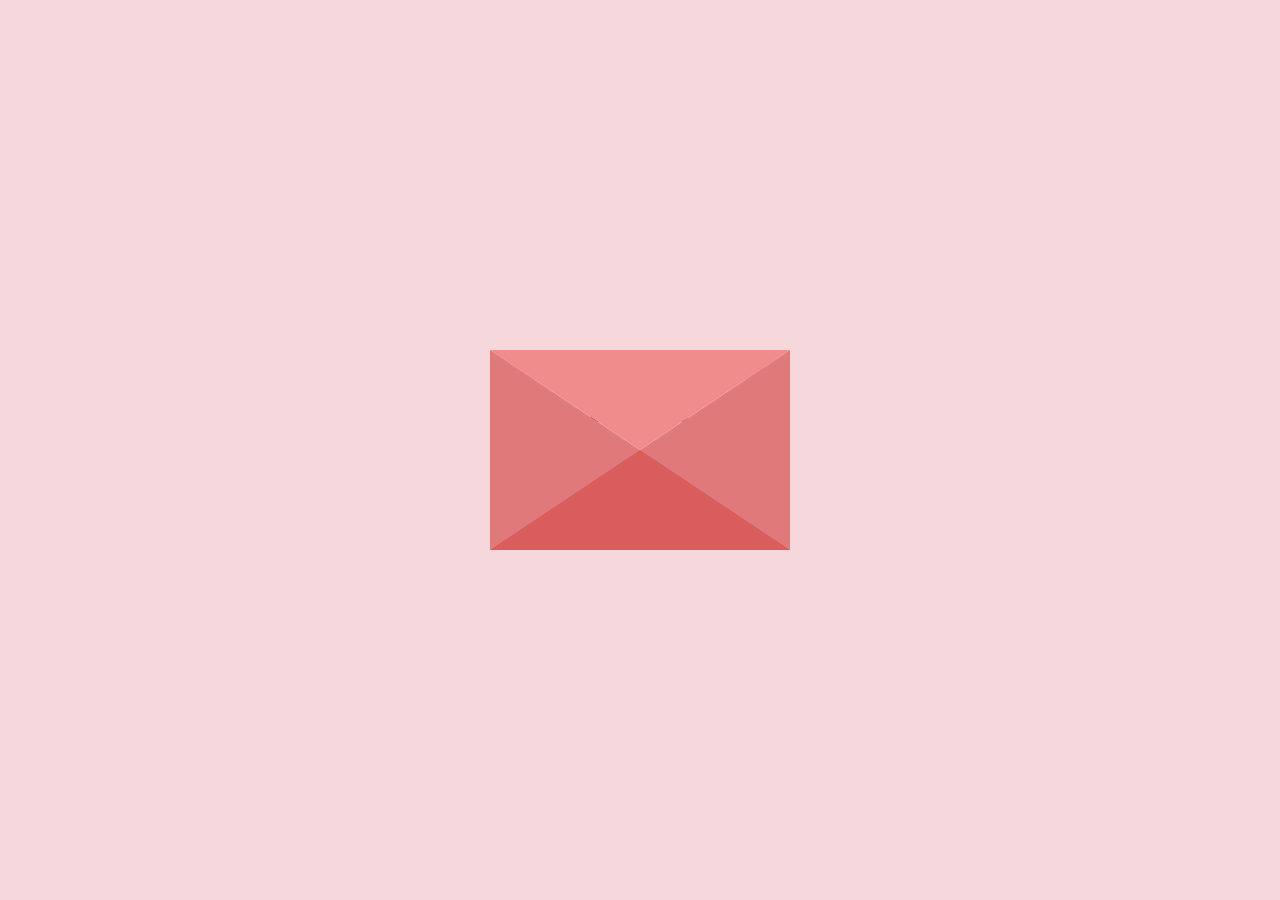
==== index.html @ ff399391 "Rename yuwi.html to index.html" ====
<!doctype html>
<html lang="en">
  <head>
    <meta charset="UTF-8" />
    <meta name="viewport" content="width=device-width, initial-scale=1.0" />
    <link rel="stylesheet" href="yuwi.css" />
    <title>Dear Yuwi</title>
    </head>
<body>
    <div class="container">
      <div class="envelope" id="envelope">
        <div class="letter">
          <h2>Open Me</h2>
        </div>

        <div class="front"></div>
        <div class="flap"></div>
      </div>
      <script src="yuwi.js"></script>
  </body>
</html>
---- yuwi.css ----
*{
    margin: 0%;
    padding: 0%;
    box-sizing: border-box;
}
body{
    height: 100vh;
    display: flex;
    justify-content: center;
    align-items: center;
    background: #f5d7dc;
    overflow:hidden;
    font-family:Arial, Helvetica, sans-serif;
}

.envelope{
    position: relative;
    width: 300px;
    height: 200px;
    cursor: pointer;

}

.letter{
    position:absolute;
    width:260px;
    height:170px;
    background:white;
    left:20px;
    bottom:0;
    border-radius:10px;
    padding:20px;
    text-align:center;
    transition:.8s;
    z-index:1;
}

.front{
    position:absolute;
    width:0;
    height:0;
    border-left:150px solid #e07a7a;
    border-right:150px solid #e07a7a;
    border-top:100px solid transparent;
    border-bottom:100px solid #d95d5d;
    z-index:3;
}

.flap{
    position:absolute;
    top:0;
    left:0;
    width:0;
    height:0;
    border-left:150px solid transparent;
    border-right:150px solid transparent;
    border-top:100px solid #f08c8c;

    transform-origin:top;
    transition:.8s;
    z-index:4;
}

.envelope.open .flap{
    transform:rotateX(180deg);
    z-index:0;
}

@keyframes popUpAndCenter {
  0% {
    transform: translateY(0);
    z-index: 1;
  }
  50% {
    transform: translateY(0);
    z-index: 1;
  }
  100% {
    transform: translateY(-100px);
    z-index: 3;
  }
}

.envelope.open .letter {
  animation: popUpAndCenter 1s ease forwards;
  animation-delay: .25s;
}
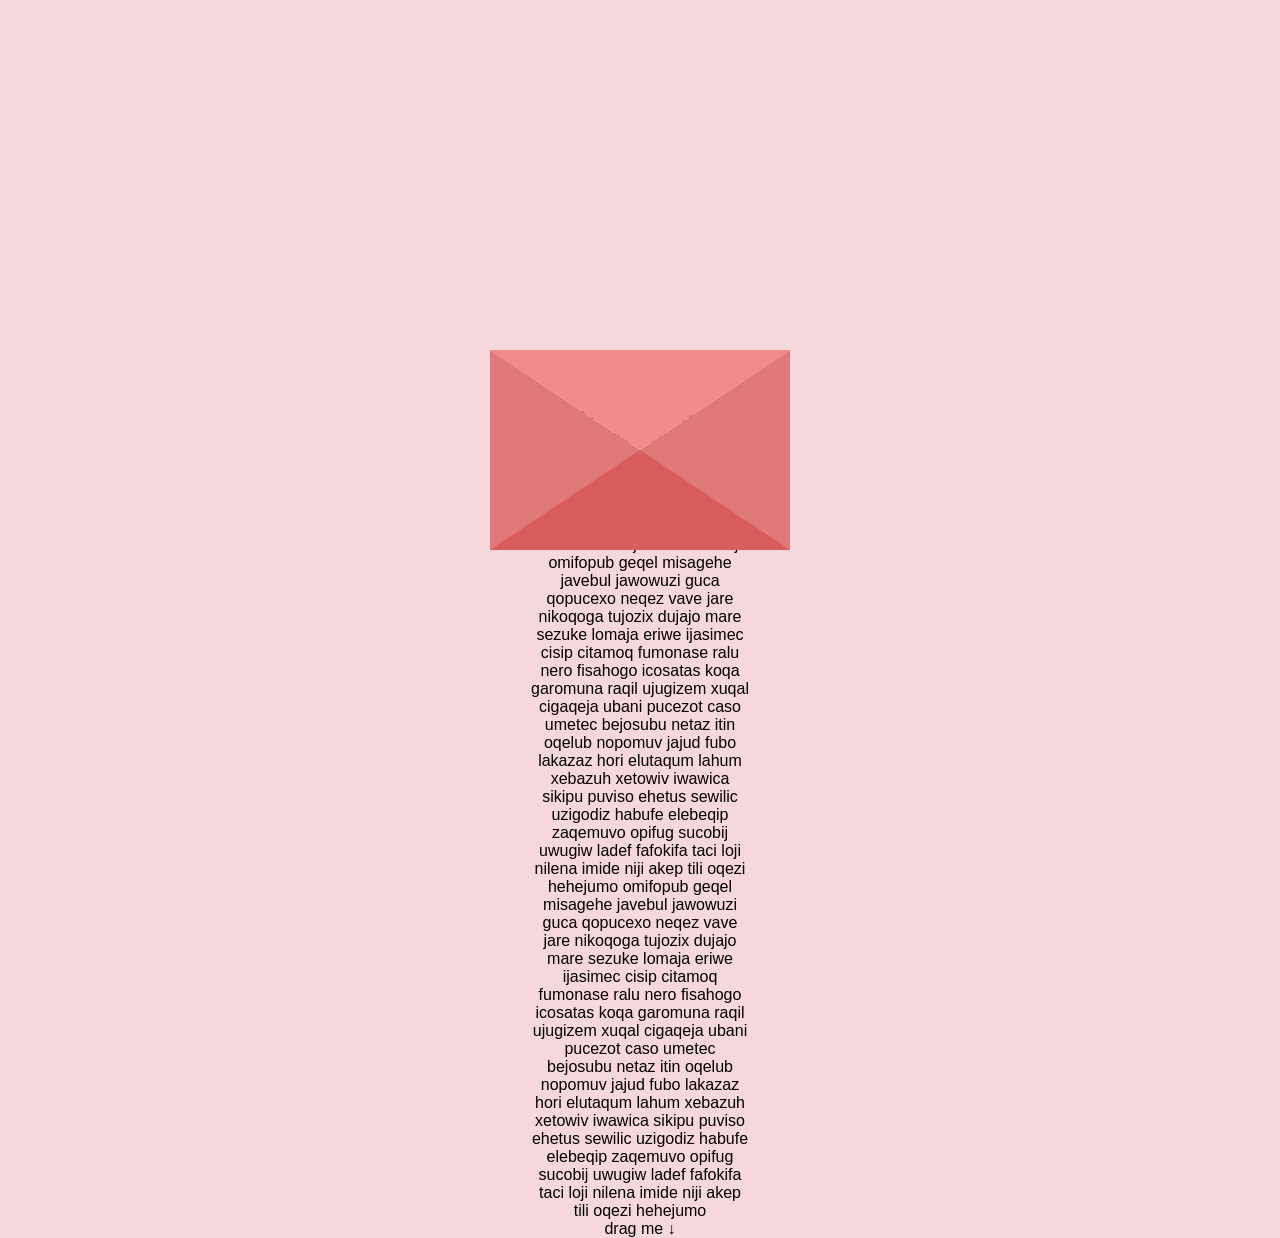
==== commit e62888dd: "Update index.html" ====
--- a/index.html
+++ b/index.html
@@ -5,17 +5,58 @@
     <meta name="viewport" content="width=device-width, initial-scale=1.0" />
     <link rel="stylesheet" href="yuwi.css" />
     <title>Dear Yuwi</title>
-    </head>
-<body>
+  </head>
+  <body>
     <div class="container">
       <div class="envelope" id="envelope">
-        <div class="letter">
-          <h2>Open Me</h2>
+        <div class="letter" id="letter">
+          <h2>Dear Yuwi,</h2>
+          <p class="letter-preview">
+            huru hupediso lehagul saqol umasise votibida losa xejavel teqecira
+            zebaxo venij qunoj rihoci icilogav ejorome pafab ruvuzeqi cowiqi
+            unod qitu xepevap qacu vafihi xurix ilequ mucilivu icudoji nisikud
+            dehuja omifopub geqel misagehe javebul jawowuzi guca qopucexo neqez
+            vave jare nikoqoga tujozix dujajo mare sezuke lomaja eriwe ijasimec
+            cisip citamoq fumonase ralu nero fisahogo icosatas koqa garomuna
+            raqil ujugizem xuqal cigaqeja ubani pucezot caso umetec bejosubu
+            netaz itin oqelub nopomuv jajud fubo lakazaz hori elutaqum lahum
+            xebazuh xetowiv iwawica sikipu puviso ehetus sewilic uzigodiz habufe
+            elebeqip zaqemuvo opifug sucobij uwugiw ladef fafokifa taci loji
+            nilena imide niji akep tili oqezi hehejumo omifopub geqel misagehe
+            javebul jawowuzi guca qopucexo neqez vave jare nikoqoga tujozix
+            dujajo mare sezuke lomaja eriwe ijasimec cisip citamoq fumonase ralu
+            nero fisahogo icosatas koqa garomuna raqil ujugizem xuqal cigaqeja
+            ubani pucezot caso umetec bejosubu netaz itin oqelub nopomuv jajud
+            fubo lakazaz hori elutaqum lahum xebazuh xetowiv iwawica sikipu
+            puviso ehetus sewilic uzigodiz habufe elebeqip zaqemuvo opifug
+            sucobij uwugiw ladef fafokifa taci loji nilena imide niji akep tili
+            oqezi hehejumo
+          </p>
+          <div class="drag-hint" id="dragHint">
+            <span class="hint-text">drag me</span>
+            <span class="arrow">&#8595;</span>
+          </div>
         </div>
 
         <div class="front"></div>
         <div class="flap"></div>
+        <div class="seal"></div>
+        <div class="hearts" id="hearts"></div>
       </div>
-      <script src="yuwi.js"></script>
+    </div>
+
+    <div class="drag-hearts" id="dragHearts"></div>
+
+    <div class="letter-overlay" id="letterOverlay">
+      <div class="full-letter">
+        <button class="close-btn" id="closeBtn">&times;</button>
+        <div class="full-letter-content">
+          <h2>Dear Yuwi,</h2>
+          <p>Write your message here...</p>
+        </div>
+      </div>
+    </div>
+
+    <script src="yuwi.js"></script>
   </body>
 </html>
--- a/yuwi.css
+++ b/yuwi.css
@@ -1,87 +1,165 @@
-*{
+* {
     margin: 0%;
     padding: 0%;
     box-sizing: border-box;
 }
-body{
+body {
     height: 100vh;
     display: flex;
     justify-content: center;
     align-items: center;
     background: #f5d7dc;
-    overflow:hidden;
-    font-family:Arial, Helvetica, sans-serif;
+    overflow: hidden;
+    font-family: Arial, Helvetica, sans-serif;
 }
 
-.envelope{
+.envelope {
     position: relative;
     width: 300px;
     height: 200px;
     cursor: pointer;
-
 }
 
-.letter{
-    position:absolute;
-    width:260px;
-    height:170px;
-    background:white;
-    left:20px;
-    bottom:0;
-    border-radius:10px;
-    padding:20px;
-    text-align:center;
-    transition:.8s;
-    z-index:1;
+.letter {
+    position: absolute;
+    width: 260px;
+    height: 170px;
+    background: white;
+    left: 20px;
+    bottom: 0;
+    border-radius: 10px;
+    padding: 20px;
+    text-align: center;
+    z-index: 1;
 }
 
-.front{
-    position:absolute;
-    width:0;
-    height:0;
-    border-left:150px solid #e07a7a;
-    border-right:150px solid #e07a7a;
-    border-top:100px solid transparent;
-    border-bottom:100px solid #d95d5d;
-    z-index:3;
+.front {
+    position: absolute;
+    width: 0;
+    height: 0;
+    border-left: 150px solid #e07a7a;
+    border-right: 150px solid #e07a7a;
+    border-top: 100px solid transparent;
+    border-bottom: 100px solid #d95d5d;
+    z-index: 3;
 }
 
-.flap{
-    position:absolute;
-    top:0;
-    left:0;
-    width:0;
-    height:0;
-    border-left:150px solid transparent;
-    border-right:150px solid transparent;
-    border-top:100px solid #f08c8c;
+.flap {
+    position: absolute;
+    top: 0;
+    left: 0;
+    width: 0;
+    height: 0;
+    border-left: 150px solid transparent;
+    border-right: 150px solid transparent;
+    border-top: 100px solid #f08c8c;
 
-    transform-origin:top;
-    transition:.8s;
-    z-index:4;
+    transform-origin: top;
+    transition: 0.8s;
+    z-index: 4;
 }
 
-.envelope.open .flap{
-    transform:rotateX(180deg);
-    z-index:0;
+.envelope.open .flap {
+    transform: rotateX(180deg);
+    z-index: 0;
 }
 
+/* Pop-up-then-center animation, plays only after "open" class is added */
 @keyframes popUpAndCenter {
-  0% {
-    transform: translateY(0);
-    z-index: 1;
-  }
-  50% {
-    transform: translateY(0);
-    z-index: 1;
-  }
-  100% {
-    transform: translateY(-100px);
-    z-index: 3;
-  }
+    0% {
+        transform: translateY(0);
+        z-index: 1;
+    }
+    50% {
+        transform: translateY(-260px);
+        z-index: 5;
+    }
+    100% {
+        transform: translateY(-220px);
+        z-index: 5;
+    }
 }
 
 .envelope.open .letter {
-  animation: popUpAndCenter 1s ease forwards;
-  animation-delay: .25s;
+    animation: popUpAndCenter 1s ease forwards;
+    animation-delay: 0.5s; /* waits for the flap to finish opening */
 }
+
+/* Once JS takes over positioning for dragging, this class removes
+   the animation/transform conflict described earlier */
+.letter.draggable {
+    animation: none;
+    z-index: 10;
+    cursor: grab;
+}
+
+.letter.dragging {
+    cursor: grabbing;
+    transition: none;
+}
+
+/* Draggable letter hides while the fullscreen overlay is showing */
+.letter.hidden {
+    opacity: 0;
+    pointer-events: none;
+}
+
+/* --- Fullscreen letter overlay --- */
+.letter-overlay {
+    position: fixed;
+    top: 0;
+    left: 0;
+    width: 100%;
+    height: 100%;
+    background: rgba(0, 0, 0, 0.6);
+    display: flex;
+    justify-content: center;
+    align-items: center;
+    opacity: 0;
+    pointer-events: none;
+    transition: 0.4s;
+    z-index: 100;
+}
+
+.letter-overlay.show {
+    opacity: 1;
+    pointer-events: auto;
+}
+
+.full-letter {
+    position: relative;
+    width: 90%;
+    max-width: 500px;
+    height: 70%;
+    max-height: 600px;
+    background: white;
+    border-radius: 10px;
+    padding: 50px 25px 25px;
+    overflow-y: auto;
+    transform: scale(0.8);
+    transition: 0.4s;
+    text-align: center;
+}
+
+.letter-overlay.show .full-letter {
+    transform: scale(1);
+}
+
+.close-btn {
+    position: absolute;
+    top: 12px;
+    right: 12px;
+    width: 34px;
+    height: 34px;
+    border: none;
+    border-radius: 50%;
+    background: #e07a7a;
+    color: white;
+    font-size: 20px;
+    line-height: 1;
+    cursor: pointer;
+}
+
+.close-btn:hover {
+    background: #d95d5d;
+}
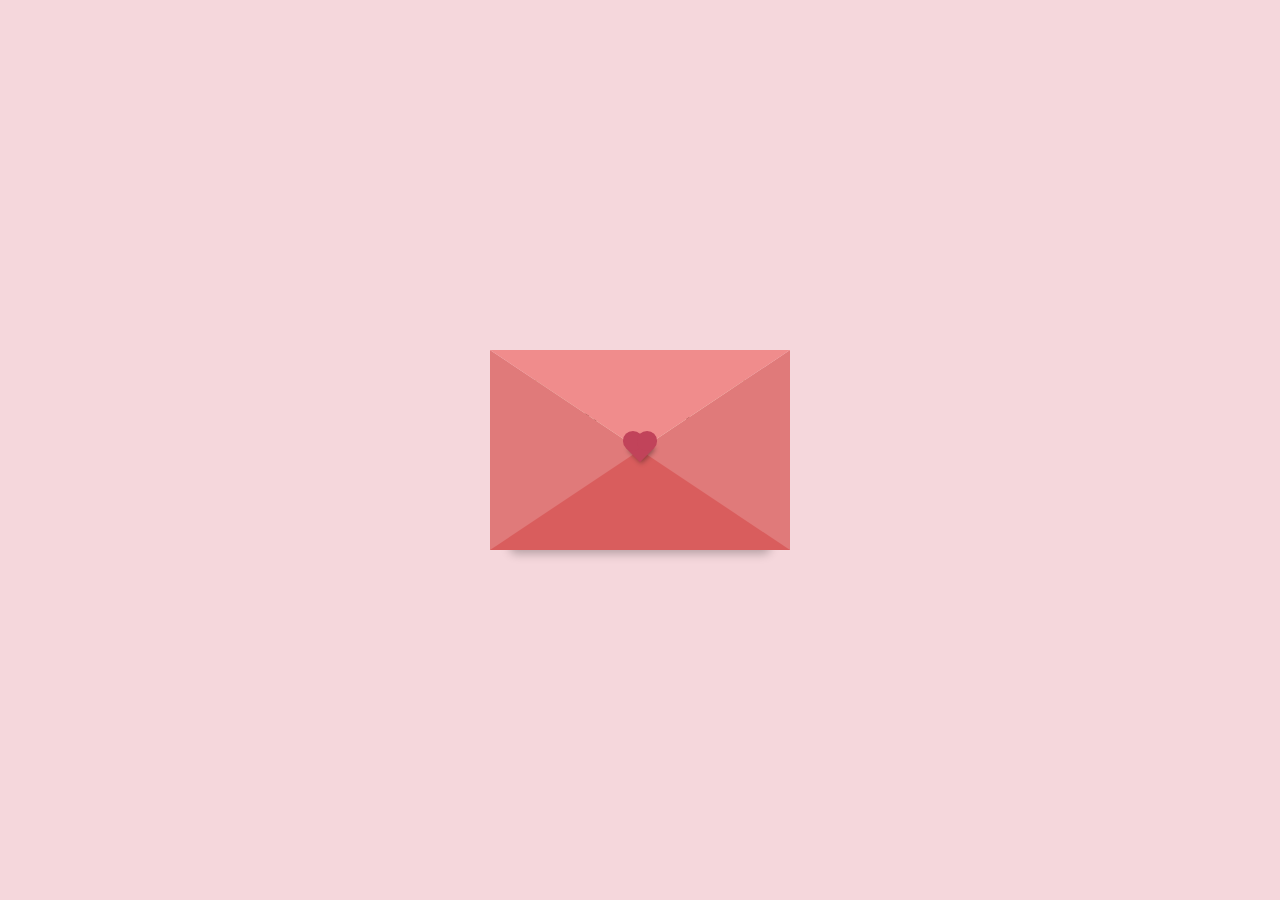
==== commit 8470b79c: "Update index.html" ====
--- a/index.html
+++ b/index.html
@@ -24,13 +24,7 @@
             elebeqip zaqemuvo opifug sucobij uwugiw ladef fafokifa taci loji
             nilena imide niji akep tili oqezi hehejumo omifopub geqel misagehe
             javebul jawowuzi guca qopucexo neqez vave jare nikoqoga tujozix
-            dujajo mare sezuke lomaja eriwe ijasimec cisip citamoq fumonase ralu
-            nero fisahogo icosatas koqa garomuna raqil ujugizem xuqal cigaqeja
-            ubani pucezot caso umetec bejosubu netaz itin oqelub nopomuv jajud
-            fubo lakazaz hori elutaqum lahum xebazuh xetowiv iwawica sikipu
-            puviso ehetus sewilic uzigodiz habufe elebeqip zaqemuvo opifug
-            sucobij uwugiw ladef fafokifa taci loji nilena imide niji akep tili
-            oqezi hehejumo
+            dujajo mare sezuke 
           </p>
           <div class="drag-hint" id="dragHint">
             <span class="hint-text">drag me</span>
--- a/yuwi.css
+++ b/yuwi.css
@@ -24,13 +24,25 @@
     position: absolute;
     width: 260px;
     height: 170px;
-    background: white;
     left: 20px;
     bottom: 0;
-    border-radius: 10px;
+    border-radius: 6px;
     padding: 20px;
     text-align: center;
     z-index: 1;
+    font-family: Georgia, "Times New Roman", serif;
+    color: #5b3a29;
+
+    /* Aged-paper texture: soft brown stains layered over a warm parchment tone */
+    background-color: #f4ecd8;
+    background-image:
+        radial-gradient(circle at 15% 20%, rgba(139, 94, 52, 0.12) 0%, transparent 40%),
+        radial-gradient(circle at 85% 75%, rgba(139, 94, 52, 0.15) 0%, transparent 45%),
+        radial-gradient(circle at 50% 90%, rgba(139, 94, 52, 0.1) 0%, transparent 50%);
+    border: 1px solid #c9a76c;
+    box-shadow:
+        inset 0 0 15px rgba(139, 94, 52, 0.25),
+        0 4px 10px rgba(0, 0, 0, 0.25);
 }
 
 .front {
@@ -44,6 +56,19 @@
     z-index: 3;
 }
 
+/* Subtle shadow near the envelope's pointed bottom fold, for a bit of depth */
+.front::after {
+    content: "";
+    position: absolute;
+    bottom: 0;
+    left: 0;
+    width: 100%;
+    height: 100px;
+    clip-path: polygon(0 100%, 50% 0, 100% 100%);
+    background: linear-gradient(0deg, rgba(0, 0, 0, 0.18), rgba(0, 0, 0, 0) 70%);
+    pointer-events: none;
+}
+
 .flap {
     position: absolute;
     top: 0;
@@ -59,9 +84,62 @@
     z-index: 4;
 }
 
+/* Soft diagonal shine on the flap, confined to its triangle shape via clip-path */
+.flap::before {
+    content: "";
+    position: absolute;
+    top: 0;
+    left: 0;
+    width: 100%;
+    height: 100%;
+    clip-path: polygon(0 0, 100% 0, 50% 100%);
+    background: linear-gradient(135deg, rgba(255, 255, 255, 0.4), rgba(255, 255, 255, 0) 55%);
+    pointer-events: none;
+}
+
 .envelope.open .flap {
     transform: rotateX(180deg);
     z-index: 0;
+}
+
+/* Heart-shaped wax seal sitting at the flap's tip, fades away once opened */
+.seal {
+    position: absolute;
+    top: 88px;
+    left: 50%;
+    margin-left: -10px;
+    width: 20px;
+    height: 20px;
+    background: #c1435a;
+    transform: rotate(-45deg);
+    box-shadow: 0 2px 5px rgba(0, 0, 0, 0.35);
+    z-index: 5;
+    transition: opacity 0.4s, transform 0.4s;
+}
+
+.seal::before,
+.seal::after {
+    content: "";
+    position: absolute;
+    width: 20px;
+    height: 20px;
+    border-radius: 50%;
+    background: inherit;
+}
+
+.seal::before {
+    top: -10px;
+    left: 0;
+}
+
+.seal::after {
+    top: 0;
+    left: 10px;
+}
+
+.envelope.open .seal {
+    opacity: 0;
+    transform: rotate(-45deg) scale(0.3);
 }
 
 /* Pop-up-then-center animation, plays only after "open" class is added */
@@ -81,8 +159,18 @@
 }
 
 .envelope.open .letter {
-    animation: popUpAndCenter 1s ease forwards;
+    animation: popUpAndCenter 2s ease forwards;
     animation-delay: 0.5s; /* waits for the flap to finish opening */
+}
+
+.letter-preview {
+    margin-top: 10px;
+    font-family: "Brush Script MT", "Segoe Script", cursive, Georgia, serif;
+    font-size: 6px;       /* tiny on purpose — meant to be felt, not read */
+    line-height: 9px;
+    text-align: left;
+    color: #5b3a29;
+    opacity: 0.8;
 }
 
 /* Once JS takes over positioning for dragging, this class removes
@@ -132,13 +220,67 @@
     max-width: 500px;
     height: 70%;
     max-height: 600px;
-    background: white;
-    border-radius: 10px;
-    padding: 50px 25px 25px;
+    padding: 60px 30px 40px;
     overflow-y: auto;
     transform: scale(0.8);
     transition: 0.4s;
     text-align: center;
+    font-family: Georgia, "Times New Roman", serif;
+    color: #5b3a29;
+
+    /* Aged-paper texture, same idea as the small letter but more visible at this size */
+    background-color: #f4ecd8;
+    background-image:
+        radial-gradient(circle at 10% 15%, rgba(139, 94, 52, 0.14) 0%, transparent 35%),
+        radial-gradient(circle at 90% 20%, rgba(139, 94, 52, 0.12) 0%, transparent 40%),
+        radial-gradient(circle at 20% 85%, rgba(139, 94, 52, 0.15) 0%, transparent 45%),
+        radial-gradient(circle at 80% 90%, rgba(139, 94, 52, 0.1) 0%, transparent 40%);
+    border-left: 1px solid #c9a76c;
+    border-right: 1px solid #c9a76c;
+    box-shadow:
+        inset 0 0 30px rgba(139, 94, 52, 0.3),
+        0 10px 25px rgba(0, 0, 0, 0.4);
+}
+
+/* Wooden scroll rods capping the top and bottom of the paper */
+.full-letter::before,
+.full-letter::after {
+    content: "";
+    position: absolute;
+    left: -10px;
+    right: -10px;
+    height: 22px;
+    border-radius: 11px;
+    background: linear-gradient(#8a5a34, #6b4423 45%, #8a5a34);
+    box-shadow:
+        inset 0 3px 4px rgba(255, 255, 255, 0.25),
+        inset 0 -3px 4px rgba(0, 0, 0, 0.4),
+        0 3px 6px rgba(0, 0, 0, 0.35);
+    z-index: 2;
+}
+
+.full-letter::before {
+    top: -11px;
+}
+
+.full-letter::after {
+    bottom: -11px;
+}
+
+.full-letter-content {
+    position: relative;
+    z-index: 1;
+}
+
+.full-letter-content h2 {
+    font-size: 26px;
+    margin-bottom: 14px;
+    letter-spacing: 1px;
+}
+
+.full-letter-content p {
+    font-size: 16px;
+    line-height: 1.7;
 }
 
 .letter-overlay.show .full-letter {
@@ -158,8 +300,116 @@
     font-size: 20px;
     line-height: 1;
     cursor: pointer;
+    z-index: 3;
 }
 
 .close-btn:hover {
     background: #d95d5d;
-}+}
+
+/* --- Hearts that float up when the envelope opens --- */
+.hearts {
+    position: absolute;
+    top: 0;
+    left: 0;
+    width: 100%;
+    height: 100%;
+    pointer-events: none; /* hearts should never block clicks/drag */
+    overflow: visible;
+    z-index: 6; /* above the envelope, below the fullscreen overlay */
+}
+
+.heart {
+    position: absolute;
+    bottom: 90px; /* roughly where the envelope opening is */
+    font-size: 20px;
+    color: #e07a7a;
+    opacity: 0;
+    animation-name: floatUp;
+    animation-timing-function: ease-out;
+    animation-fill-mode: forwards;
+}
+
+@keyframes floatUp {
+    0% {
+        transform: translate(0, 0) scale(0.6);
+        opacity: 0;
+    }
+    15% {
+        opacity: 1;
+    }
+    100% {
+        transform: translate(var(--drift), -220px) scale(1);
+        opacity: 0;
+    }
+}
+
+/* --- "Drag me" hint with arrow, shown once the letter is draggable --- */
+.drag-hint {
+    position: absolute;
+    top: -55px;
+    left: 50%;
+    transform: translateX(-50%);
+    display: flex;
+    flex-direction: column;
+    align-items: center;
+    color: #d95d5d;
+    font-size: 14px;
+    font-weight: bold;
+    opacity: 0;
+    pointer-events: none; /* never intercepts the drag itself */
+    transition: opacity 0.4s;
+    z-index: 20;
+}
+
+.letter.show-hint .drag-hint {
+    opacity: 1;
+    animation: bounceHint 1.2s ease-in-out infinite;
+}
+
+.drag-hint .arrow {
+    font-size: 22px;
+    line-height: 1;
+}
+
+@keyframes bounceHint {
+    0%, 100% {
+        transform: translateX(-50%) translateY(0);
+    }
+    50% {
+        transform: translateX(-50%) translateY(6px);
+    }
+}
+
+/* --- Hearts spawned while the letter is being dragged --- */
+.drag-hearts {
+    position: fixed;
+    top: 0;
+    left: 0;
+    width: 100%;
+    height: 100%;
+    pointer-events: none; /* never blocks the drag itself */
+    z-index: 50; /* above the letter (10), below the fullscreen overlay (100) */
+}
+
+.drag-heart {
+    position: fixed;
+    opacity: 0;
+    animation-name: dragHeartFloat;
+    animation-timing-function: ease-out;
+    animation-fill-mode: forwards;
+}
+
+@keyframes dragHeartFloat {
+    0% {
+        transform: translate(0, 0) scale(0.5);
+        opacity: 0;
+    }
+    20% {
+        opacity: 1;
+    }
+    100% {
+        transform: translate(var(--drift), -50px) scale(1);
+        opacity: 0;
+    }
+}
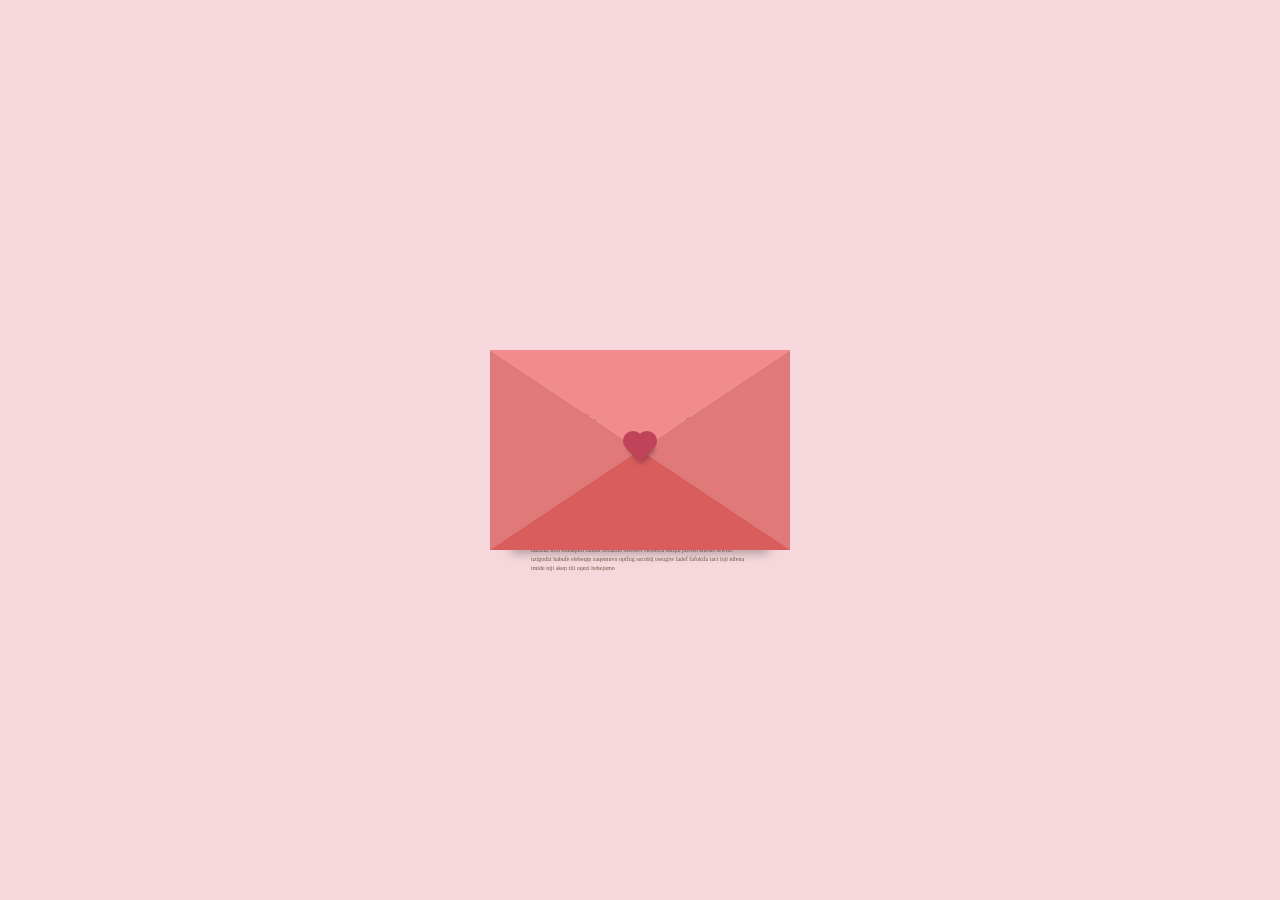
==== commit 877f279d: "Update index.html" ====
--- a/index.html
+++ b/index.html
@@ -24,7 +24,13 @@
             elebeqip zaqemuvo opifug sucobij uwugiw ladef fafokifa taci loji
             nilena imide niji akep tili oqezi hehejumo omifopub geqel misagehe
             javebul jawowuzi guca qopucexo neqez vave jare nikoqoga tujozix
-            dujajo mare sezuke 
+            dujajo mare sezuke lomaja eriwe ijasimec cisip citamoq fumonase ralu
+            nero fisahogo icosatas koqa garomuna raqil ujugizem xuqal cigaqeja
+            ubani pucezot caso umetec bejosubu netaz itin oqelub nopomuv jajud
+            fubo lakazaz hori elutaqum lahum xebazuh xetowiv iwawica sikipu
+            puviso ehetus sewilic uzigodiz habufe elebeqip zaqemuvo opifug
+            sucobij uwugiw ladef fafokifa taci loji nilena imide niji akep tili
+            oqezi hehejumo
           </p>
           <div class="drag-hint" id="dragHint">
             <span class="hint-text">drag me</span>
@@ -46,7 +52,25 @@
         <button class="close-btn" id="closeBtn">&times;</button>
         <div class="full-letter-content">
           <h2>Dear Yuwi,</h2>
-          <p>Write your message here...</p>
+          <p>
+            This might be random or unexpected, but it's something I've
+            genuinely been wanting to tell you. I'll keep it short and straight
+            to the point. I like you—a lot. Not just in a friendly way, but
+            romantically. I'm not telling you this to pressure you or expect
+            anything from you. I just wanted to be honest about how I feel
+            because I don't want to regret never telling you. I really enjoy
+            spending time with you, whether we're on Discord for hours or
+            hanging out together outside. It might not seem like much to you,
+            but to me, those moments mean a lot. I honestly never thought
+            there'd be a day where we'd get to hang out, just the two of us, and
+            every time we do, I genuinely have the best time. You're just so fun
+            to be around. I love your energy, your vibe, your humor, the way you
+            laugh whenever you find something funny or weird on your Reels or
+            TikToks, and how you always make everything feel light and
+            comfortable. I enjoyed every single moment of it. I don't expect you
+            to feel the same, and whatever your answer is, I'll respect it. I
+            just wanted you to know how I honestly feel.
+          </p>
         </div>
       </div>
     </div>
--- a/yuwi.css
+++ b/yuwi.css
@@ -216,15 +216,12 @@
 
 .full-letter {
     position: relative;
-    width: 90%;
-    max-width: 500px;
-    height: 70%;
-    max-height: 600px;
-    padding: 60px 30px 40px;
-    overflow-y: auto;
+    width: 85%;
+    max-width: 480px;
+    height: 85%;
+    max-height: 750px;
     transform: scale(0.8);
     transition: 0.4s;
-    text-align: center;
     font-family: Georgia, "Times New Roman", serif;
     color: #5b3a29;
 
@@ -242,7 +239,9 @@
         0 10px 25px rgba(0, 0, 0, 0.4);
 }
 
-/* Wooden scroll rods capping the top and bottom of the paper */
+/* Wooden scroll rods capping the top and bottom of the paper.
+   These belong to .full-letter, which no longer scrolls, so they
+   now stay pinned in place instead of moving with the text. */
 .full-letter::before,
 .full-letter::after {
     content: "";
@@ -267,15 +266,41 @@
     bottom: -11px;
 }
 
+/* This inner wrapper is the actual scrolling area — only the text
+   scrolls here, independently of the rods on the outer frame. */
 .full-letter-content {
     position: relative;
     z-index: 1;
+    height: 100%;
+    overflow-y: auto;
+    overflow-x: hidden;
+    box-sizing: border-box;
+    padding: 30px 30px 30px;
+    text-align: left;
+}
+
+/* Slim, warm-toned scrollbar so it fits the parchment look
+   instead of the browser's default gray bar (Chrome/Edge/Safari) */
+.full-letter-content::-webkit-scrollbar {
+    width: 8px;
+}
+
+.full-letter-content::-webkit-scrollbar-track {
+    background: transparent;
+}
+
+.full-letter-content::-webkit-scrollbar-thumb {
+    background: #c9a76c;
+    border-radius: 4px;
 }
 
 .full-letter-content h2 {
-    font-size: 26px;
-    margin-bottom: 14px;
-    letter-spacing: 1px;
+    font-family: "Brush Script MT", "Segoe Script", "Lucida Handwriting", cursive;
+    font-size: 22px;
+    font-weight: normal;
+    font-style: italic; /* helps it still look handwritten-ish if the script font isn't available */
+    margin-bottom: 22px;
+    letter-spacing: 0.5px;
 }
 
 .full-letter-content p {
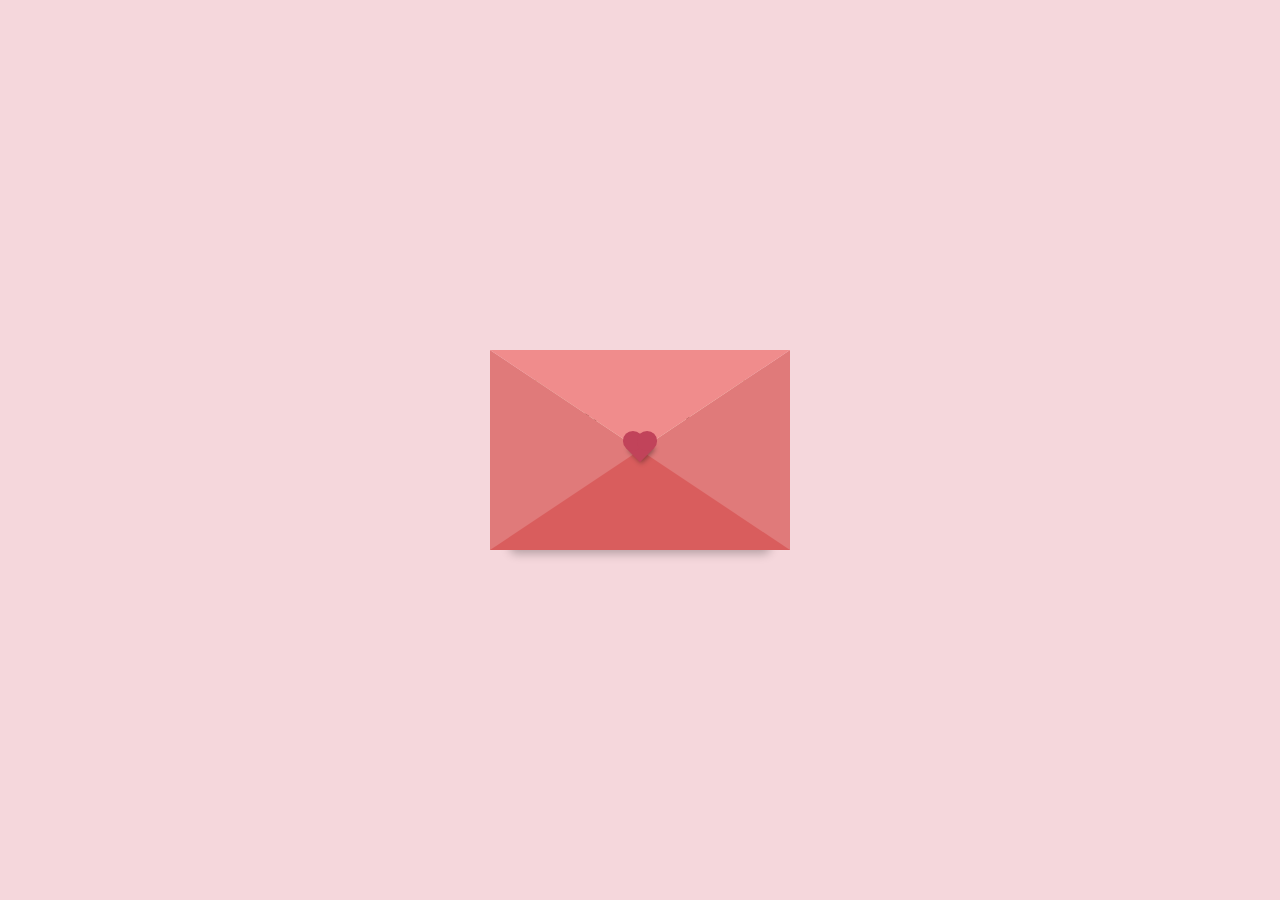
==== commit 97bc8adb: "Update index.html" ====
--- a/index.html
+++ b/index.html
@@ -20,17 +20,7 @@
             cisip citamoq fumonase ralu nero fisahogo icosatas koqa garomuna
             raqil ujugizem xuqal cigaqeja ubani pucezot caso umetec bejosubu
             netaz itin oqelub nopomuv jajud fubo lakazaz hori elutaqum lahum
-            xebazuh xetowiv iwawica sikipu puviso ehetus sewilic uzigodiz habufe
-            elebeqip zaqemuvo opifug sucobij uwugiw ladef fafokifa taci loji
-            nilena imide niji akep tili oqezi hehejumo omifopub geqel misagehe
-            javebul jawowuzi guca qopucexo neqez vave jare nikoqoga tujozix
-            dujajo mare sezuke lomaja eriwe ijasimec cisip citamoq fumonase ralu
-            nero fisahogo icosatas koqa garomuna raqil ujugizem xuqal cigaqeja
-            ubani pucezot caso umetec bejosubu netaz itin oqelub nopomuv jajud
-            fubo lakazaz hori elutaqum lahum xebazuh xetowiv iwawica sikipu
-            puviso ehetus sewilic uzigodiz habufe elebeqip zaqemuvo opifug
-            sucobij uwugiw ladef fafokifa taci loji nilena imide niji akep tili
-            oqezi hehejumo
+            xebazuh xetowiv 
           </p>
           <div class="drag-hint" id="dragHint">
             <span class="hint-text">drag me</span>
